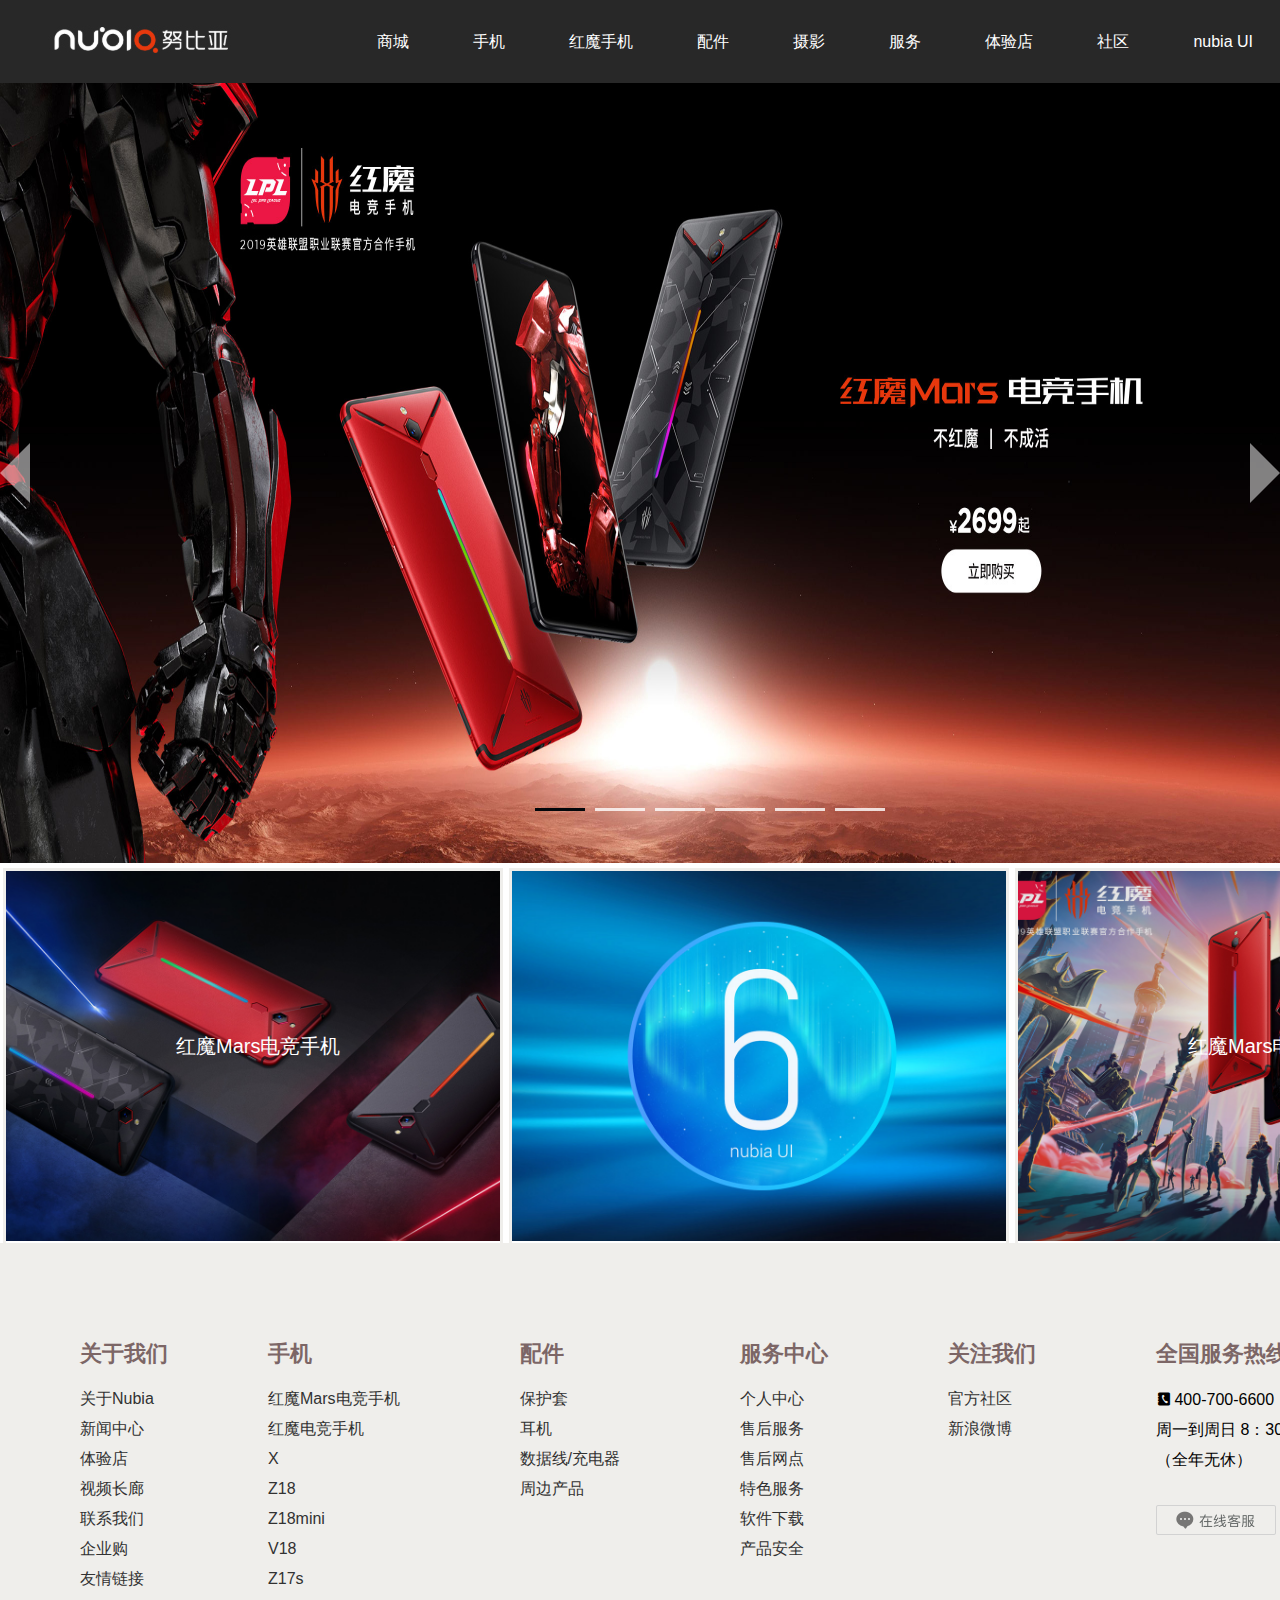
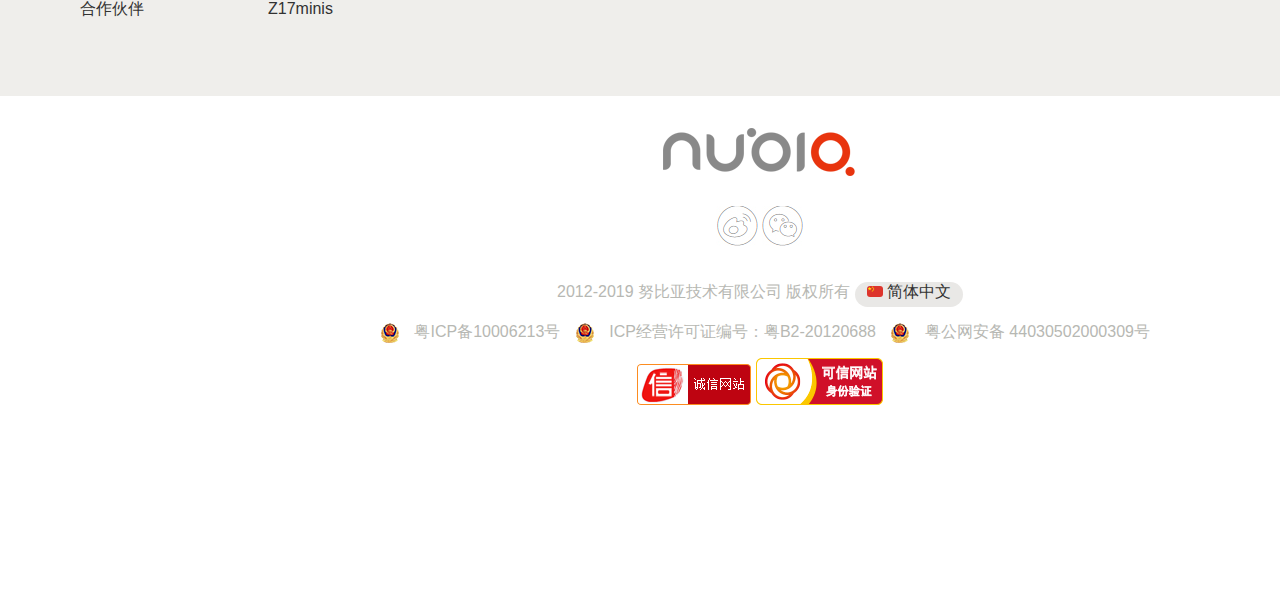
==== home/html/index.html @ 70eca1d1 "共有页面和主页面" ====
<!DOCTYPE html>
<html lang="en">

<head>
    <meta charset="UTF-8">
    <meta name="viewport" content="width=device-width, initial-scale=1.0">
    <meta http-equiv="X-UA-Compatible" content="ie=edge">
    <title>Document</title>
    <link rel="stylesheet" type="text/css" href="../css/reset.css">
    <link rel="stylesheet" type="text/css" href="../css/comcon.css">
    <link rel="stylesheet" type="text/css" href="../css/iconfont1.css">
    <link rel="stylesheet" type="text/css" href="../css/index.css">
</head>

<body>
    <!-- 导航条 -->
    <div id="header">
        <div class="head container">
            <div class="logo">
                <h1>
                    <a href="#">
                        努比亚
                    </a>
                </h1>
            </div>
            <div class="shoppingcart">
                <a href="#">
                    <span>购物车</span>
                    <span class="iconfont icon-gouwucheman"></span>
                </a>
            </div>
            <div class="nav">
                <ul class="topnav">
                    <li>
                        <a href="#">
                            商城
                        </a>
                    </li>
                    <li>
                        <a href="#">
                            手机
                        </a>
                        <!-- 下滑条 -->
                        <div id="slide">
                            <div class="sli container">
                                <div class="bao">
                                    <ul class="iplist">
                                        <li>
                                            <img src="../images/5bfe86f00790968.png">
                                            <p>努比亚红魔</p>
                                        </li>
                                        <li>
                                            <img src="../images/154745218913.png">
                                            <p>努比亚红魔</p>
                                        </li>
                                        <li>
                                            <img src="../images/153690693477.png">
                                            <p>努比亚红魔</p>
                                        </li>
                                        <li>
                                            <img src="../images/153629848589.png">
                                            <p>努比亚红魔</p>
                                        </li>
                                        <li>
                                            <img src="../images/150779043916.png">
                                            <p>努比亚红魔</p>
                                        </li>
                                        <li>
                                            <img src="../images/152152399040.png">
                                            <p>努比亚红魔</p>
                                        </li>
                                        <li>
                                            <img src="../images/5bfe86f00790968.png">
                                            <p>努比亚红魔</p>
                                        </li>
                                        <li>
                                            <img src="../images/154745218913.png">
                                            <p>努比亚红魔</p>
                                        </li>
                                        <li>
                                            <img src="../images/153690693477.png">
                                            <p>努比亚红魔</p>
                                        </li>
                                    </ul>
                                    
                                </div>

                            </div>
                            <button class="lef"></button>
                            <button class="rig"></button>
                        </div>
                    </li>
                    <li>
                        <a href="#">
                            红魔手机
                        </a>
                    </li>
                    <li>
                        <a href="#">
                            配件
                        </a>
                    </li>
                    <li>
                        <a href="#">
                            摄影
                        </a>
                    </li>
                    <li>
                        <a href="#">
                            服务
                        </a>
                    </li>
                    <li>
                        <a href="#">
                            体验店
                        </a>
                    </li>
                    <li>
                        <a href="#">
                            社区
                        </a>
                    </li>
                    <li>
                        <a href="#">
                            nubia UI
                        </a>
                    </li>
                    <li>
                        <a href="#">
                            <i class="iconfont icon-wode"></i>
                        </a>
                    </li>

                </ul>
            </div>
        </div>
    </div>

    <!-- banner图 -->
    <div id="banner">
        <div class="_slide">
            <div class="pic f"></div>
            <div class="pic a"></div>
            <div class="pic b"></div>
            <div class="pic c"></div>
            <div class="pic d"></div>
            <div class="pic e"></div>
            <div class="pic f"></div>
            <div class="pic a"></div>
        </div>
        <div class="dots">
            <div class="dot active"></div>
            <div class="dot"></div>
            <div class="dot"></div>
            <div class="dot"></div>
            <div class="dot"></div>
            <div class="dot"></div>
        </div>
        <div class="arrow next"></div>
        <div class="arrow prev"></div>
    </div>
    <!-- 三个小框 -->
    <div id="kuan">
        <div class=" kua container">
            <div class="box-1">
                <ul class="u1">
                    <li>
                        <a href="#">
                            <div class="img">

                            </div>
                            <div class="zi">
                                红魔Mars电竞手机
                            </div>
                        </a>
                    </li>
                    <li>
                        <a href="#">
                            <div class="img img2">

                            </div>
                        </a>
                    </li>
                    <li>
                        <a href="#">
                            <div class="img img3">

                            </div>
                            <div class="zi">
                                红魔Mars电竞手机
                            </div>
                        </a>
                    </li>
                </ul>
            </div>
        </div>
    </div>
    <!-- 尾部导航 -->
    <div id="subnav">
        <div class="sub container">
            <ul class="About">
                <li>
                    <a href="#">
                        <h2>
                            关于我们
                        </h2>
                    </a>
                </li>
                <li>
                    <a href="#">
                        关于Nubia
                    </a>
                </li>
                <li>
                    <a href="#">
                        新闻中心
                    </a>
                </li>
                <li>
                    <a href="#">
                        体验店
                    </a>
                </li>
                <li>
                    <a href="#">
                        视频长廊
                    </a>
                </li>
                <li>
                    <a href="#">
                        联系我们
                    </a>
                </li>
                <li>
                    <a href="#">
                        企业购
                    </a>
                </li>
                <li>
                    <a href="#">
                        友情链接
                    </a>
                </li>
                <li>
                    <a href="#">
                        合作伙伴
                    </a>
                </li>
            </ul>
            <ul class="iPhone">
                <li>
                    <a href="#">
                        <h2>
                            手机
                        </h2>
                    </a>
                </li>
                <li>
                    <a href="#">
                        红魔Mars电竞手机
                    </a>
                </li>
                <li>
                    <a href="#">
                        红魔电竞手机
                    </a>
                </li>
                <li>
                    <a href="#">
                        X
                    </a>
                </li>
                <li>
                    <a href="#">
                        Z18
                    </a>
                </li>
                <li>
                    <a href="#">
                        Z18mini
                    </a>
                </li>
                <li>
                    <a href="#">
                        V18
                    </a>
                </li>
                <li>
                    <a href="#">
                        Z17s
                    </a>
                </li>
                <li>
                    <a href="#">
                        Z17minis
                    </a>
                </li>
            </ul>
            <ul class="peijian">
                <li>
                    <a href="#">
                        <h2>
                            配件
                        </h2>
                    </a>
                </li>
                <li>
                    <a href="#">
                        保护套
                    </a>
                </li>
                <li>
                    <a href="#">
                        耳机
                    </a>
                </li>
                <li>
                    <a href="#">
                        数据线/充电器
                    </a>
                </li>
                <li>
                    <a href="#">
                        周边产品
                    </a>
                </li>
            </ul>
            <ul class="fuwu">
                <li>
                    <a href="#">
                        <h2>
                            服务中心
                        </h2>
                    </a>
                </li>
                <li>
                    <a href="#">
                        个人中心
                    </a>
                </li>
                <li>
                    <a href="#">
                        售后服务
                    </a>
                </li>
                <li>
                    <a href="#">
                        售后网点
                    </a>
                </li>
                <li>
                    <a href="#">
                        特色服务
                    </a>
                </li>
                <li>
                    <a href="#">
                        软件下载
                    </a>
                </li>
                <li>
                    <a href="#">
                        产品安全
                    </a>
                </li>

            </ul>
            <ul class="guanzhu">
                <li>
                    <a href="#">
                        <h2>
                            关注我们
                        </h2>
                    </a>
                </li>
                <li>
                    <a href="#">
                        官方社区
                    </a>
                </li>
                <li>
                    <a href="#">
                        新浪微博
                    </a>
                </li>

            </ul>
            <ul class="quanguo">
                <li>
                    <h2>
                        全国服务热线
                    </h2>
                </li>
                <li>
                    <i class="iconfont icon-shoujitongxunlu xtp"></i>
                    <span>400-700-6600</span>
                </li>
                <li>
                    <span>
                        周一到周日 8：30-20：30
                    </span>
                </li>
                <li>
                    （全年无休）
                </li>
                <li>
                    <i class="dtp"></i>
                </li>
            </ul>
        </div>
    </div>
    <!-- 尾部 -->
    <div id="footer">
        <div class="fot container">
            <h3>
                <a href="#"></a>
            </h3>
            <p>
                <a href="#">
                    <span class="spn1"></span>
                </a>
                <a href="#">
                    <span class="spn2"></span>
                </a>
            </p>
            <p>
                <span class="spn3">2012-2019 努比亚技术有限公司 版权所有</span>
                <a href="#">
                    <span class="spn4">
                        <i class="qi"></i>
                        <span>简体中文</span>
                    </span>
                </a>
            </p>
            <p>

                <span>
                    <a href="#">
                        <i class="hui"></i>
                        <span>粤ICP备10006213号</span>
                    </a>
                    <a href="#">
                        <i class="hui"></i>
                        <span>ICP经营许可证编号：粤B2-20120688</span>
                    </a>
                    <a href="#">
                        <i class="hui"></i>
                        <span>粤公网安备 44030502000309号</span>
                    </a>
                </span>
            </p>
            <p>
                <span class="spn5"></span>
                <span class="spn6"></span>
            </p>
        </div>
    </div>
    <!-- 回到顶部 -->
    <div id="gotop">
        <div class="top">
            <ul class="toplist">
                <li>
                    <a href="">
                        <i class="iconfont icon-kefu"></i>
                    </a>

                </li>
                <li class="list2">
                    <i id="dai" class="iconfont icon-gouwudai"></i>
                    <div class="code"></div>
                </li>
                <li class="up">
                    <i class="iconfont icon-tubiao02"></i>
                </li>
            </ul>
        </div>
    </div>
</body>

</html>
<script src="../js/jquery-3.3.1.js"></script>
<script src="../js/index.js"></script>
---- home/css/comcon.css ----
/* 导航条 */
#header{
    height:83px;
    background: #282828;
}
.head{
    height: 83px;
    background:#282828;
    overflow: hidden;
}
.container{
    width: 1520px;
    margin: 0 auto;
}
/* logo */
.logo{
    float: left;
    width: 189px;
    height: 28px;
    background: url(../images/logn1_03.jpg) no-repeat center;
    margin: 25px 0 0 48px;
}
.logo h1 a{
    display: inline-block;
    width: 189px;
    height: 28px;
    text-indent: -9999px;
}
/* 购物车 */
.shoppingcart{
    text-align:center;
    float: right;
    width: 150px;
    height: 83px;
    background: #f25c4a;
}
.shoppingcart span:nth-child(1){
    display: inline-block;
    line-height: 83px;
    color: #fff;
    vertical-align: middle;
}
.shoppingcart span:nth-child(2){
    display: inline-block;
    width: 22px;
    height: 22px;
    vertical-align: middle;
    color: #fff;
}
/*导航条 */
.topnav{
    float: right;
}
.topnav li{
    float: left;
    overflow: visible;
}
.topnav li a i{
    display: inline-block;
    width: 21px;
    height: 24px;
}
.topnav li a{
    line-height: 83px;
    margin: 0 32px 0 32px;
    color: #fff;
}
.topnav li a:hover{
    color: #cccccc;
}
/* 尾部导航 */
#subnav{
    height: 453px;
    background: #efeeeb;
}
.sub{
    height: 453px;
    background: #efeeeb;
    overflow: hidden;
}
.sub h2{
    font-size: 22px;
    font-weight: 600;
    margin-bottom: 15px;
    color: #7c6666;
}
.sub li{
    line-height: 30px;
}
.About{
    float: left;
    margin: 86px 40px 0 80px;
}
.iPhone{
    float: left;
    margin: 86px 60px 0 60px;
}
.peijian{
    float: left;
    margin: 86px 60px 0 60px;
}
.fuwu{
    float: left;
    margin: 86px 60px 0 60px;
}
.guanzhu{
    float: left;
    margin: 86px 60px 0 60px;
}
.quanguo{
    float: left;
    margin: 86px 60px 0 60px;
}
.xtp{
    display:inline-block;
    width: 14px;
    height: 16px;
}
.dtp{
    display:inline-block;
    margin-top: 30px;
    width: 120px;
    height: 30px;
    background: url(../images/5b7f58ccc7c2843.png) no-repeat;
}

/* 尾部 */
#footer{
    height: 500px;
    background: red;
}
.fot{
    height: 500px;
    background: #fff;
}
.fot h3 a {
    display: block;
    width: 194px;
    height: 110px;
    background: url(../images/nubia-logo-x2.png)no-repeat;
    margin: 0 auto;
}
.fot p:nth-child(2){
    margin-bottom: 30px;
    text-align: center;
}
.fot p:nth-child(3){
    color: #b7b8b3;
    margin-bottom: 15px;
    text-align: center;
}
.fot p:nth-child(4){
    margin-bottom: 15px;
    text-align: center;
}
.fot p:nth-child(4) span a{
    color: #b7b8b3; 
}
.fot p:nth-child(5){
    text-align: center;
}
.spn1{
    display: inline-block;
    width: 42px;
    height: 42px;
    background: url(../images/shop.nubia_03.jpg)no-repeat;
}
.spn2{
    text-align: center;
    display: inline-block;
    width: 42px;
    height: 42px;
    background: url(../images/shop.nubia_05.jpg)no-repeat;
}
.spn4{
    display: inline-block;
    width: 108px;
    height: 25px;
    border-radius: 15px;
    background: #e9e8e6;
    text-align: center;
}
.spn4:hover{
    background: #7c6666;
    color: #fff;
}
.qi{
    display: inline-block;
    width: 16px;
    height: 11px;
    border-radius: 3px;
    background: url(../images/spritesheet.png)no-repeat -2px -692px;
}
.hui{
    margin: 0 10px 0 10px;
    display: inline-block;
    width: 20px;
    height: 20px;
    background: url(../images/57c5599015f1558.png)no-repeat;
    vertical-align: middle;
}
.spn5{
    display: inline-block;
    width: 114px;
    height: 41px;
    background: url(../images/cert.png)no-repeat;
}
.spn6{
    display: inline-block;
    width: 127px;
    height: 47px;
    background: url(../images/cnnic.png)no-repeat;
}
---- home/css/iconfont1.css ----
@font-face {font-family: "iconfont";
  src: url('../font/iconfont.eot?t=1548914259914'); /* IE9 */
  src: url('../font/iconfont.eot?t=1548914259914#iefix') format('embedded-opentype'), /* IE6-IE8 */
  url('[data-uri]') format('woff2'),
  url('../font/iconfont.woff?t=1548914259914') format('woff'),
  url('../font/iconfont.ttf?t=1548914259914') format('truetype'), /* chrome, firefox, opera, Safari, Android, iOS 4.2+ */
  url('../font/iconfont.svg?t=1548914259914#iconfont') format('svg'); /* iOS 4.1- */
}

.iconfont {
  font-family: "iconfont" !important;
  font-size: 16px;
  font-style: normal;
  -webkit-font-smoothing: antialiased;
  -moz-osx-font-smoothing: grayscale;
}

.icon-gouwucheman:before {
  content: "\e600";
}

.icon-rectangle390:before {
  content: "\e601";
}

.icon-icon:before {
  content: "\e602";
}

.icon-xinyongqiahuankuan:before {
  content: "\e604";
}

.icon-dangmianfu:before {
  content: "\e605";
}

.icon-huilvhuansuan:before {
  content: "\e60d";
}

.icon-taobao:before {
  content: "\e60e";
}

.icon-lvyoutehui:before {
  content: "\e610";
}

.icon-caipiao:before {
  content: "\e611";
}

.icon-aa:before {
  content: "\e612";
}

.icon-kuaidi:before {
  content: "\e613";
}

.icon-aixinjuanzeng:before {
  content: "\e615";
}

.icon-diandian:before {
  content: "\e616";
}

.icon-huafeiqiazhuanrang:before {
  content: "\e617";
}

.icon-aliyouxi:before {
  content: "\e618";
}

.icon-shoujibaoling:before {
  content: "\e619";
}

.icon-tianmaobao:before {
  content: "\e61a";
}

.icon-qianbaopengyou:before {
  content: "\e61b";
}

.icon-dache:before {
  content: "\e61c";
}

.icon-suishendai:before {
  content: "\e61f";
}

.icon-xiaoyuanyiqiatong:before {
  content: "\e620";
}

.icon-zhaocaibao:before {
  content: "\e621";
}

.icon-yulebao:before {
  content: "\e622";
}

.icon-wodebaozhang:before {
  content: "\e623";
}

.icon-chenggong:before {
  content: "\e625";
}

.icon-shibai:before {
  content: "\e626";
}

.icon-jingshi:before {
  content: "\e627";
}

.icon-tishi:before {
  content: "\e628";
}

.icon-bangzhu:before {
  content: "\e629";
}

.icon-dengdai:before {
  content: "\e62a";
}

.icon-xiangji:before {
  content: "\e62b";
}

.icon-shoujitongxunlu:before {
  content: "\e62c";
}

.icon-shezhi:before {
  content: "\e62d";
}

.icon-wode:before {
  content: "\e62e";
}

.icon-sousuo:before {
  content: "\e630";
}

.icon-liebiao:before {
  content: "\e631";
}

.icon-saoyisao:before {
  content: "\e638";
}

.icon-fukuanma:before {
  content: "\e639";
}

.icon-huankuan:before {
  content: "\e659";
}

.icon-gongzi:before {
  content: "\e65c";
}

.icon-tubiao02:before {
  content: "\e606";
}

.icon-chonghuafeib:before {
  content: "\e655";
}

.icon-biaoxingfill:before {
  content: "\e732";
}

.icon-dingdan:before {
  content: "\e737";
}

.icon-pengyou:before {
  content: "\e746";
}

.icon-saoma:before {
  content: "\e749";
}

.icon-shanchu:before {
  content: "\e74b";
}

.icon-shenfen:before {
  content: "\e74d";
}

.icon-shizhongfill:before {
  content: "\e74e";
}

.icon-shouye:before {
  content: "\e751";
}

.icon-sousuo1:before {
  content: "\e752";
}

.icon-tuikuan:before {
  content: "\e75a";
}

.icon-xiangyou1:before {
  content: "\e775";
}

.icon-logo:before {
  content: "\e66a";
}

.icon-gouwudai:before {
  content: "\e652";
}

.icon-caidan:before {
  content: "\e62f";
}

.icon-xiajiantou:before {
  content: "\e733";
}

.icon-shoucang:before {
  content: "\e60a";
}

.icon-shezhi2:before {
  content: "\e61d";
}

.icon-xiaoxi:before {
  content: "\e603";
}

.icon-shouye1:before {
  content: "\e71f";
}

.icon-kefu:before {
  content: "\e632";
}

.icon-xinyongqiahuankuan-copy:before {
  content: "\e734";
}
---- home/css/index.css ----
/* banner图 */
#banner{
    width: 100%;
    position: relative;
    height: 780px;
    overflow: hidden;
}
._slide{
    width: 800%;
    position:absolute;
    height: 780px;
}
._slide .pic{
    float: left;
    width:12.5%;
    height: 100%;
}
._slide .a{
    background: url(../images/154753637040.jpg)no-repeat center;
    background-size: 100% 100%;
}
._slide .b{
    background: url(../images/154760533589.jpg)no-repeat center;
    background-size: 100% 100%;
}
._slide .c{
    background: url(../images/154771424742.jpg)no-repeat center;
    background-size: 100% 100%;
}
._slide .d{
    background: url(../images/154789072681.jpg)no-repeat center;
    background-size: 100% 100%;
}
._slide .e{
    background: url(../images/154807121647.jpg)no-repeat center;
    background-size: 100% 100%;
}
._slide .f{
    background: url(../images/154753571348.jpg)no-repeat center;
    background-size: 100% 100%;
}
.dots{
    position: absolute;
    top: 725px;
    left: 530px;
}
.dots .dot{
    margin: 0 5px 0 5px;
    float: left;
    height: 3px;
    width: 50px;
    background-color: rgba(255,255,255, 0.8);
}
.dots .active{
    box-shadow: 0 0 0 2px rgba(7,17,27,0.4) inset;
    background-color: #000;
}
.arrow{
     /*左箭头*/
    width: 0;
    height: 0;
    border-right: 30px solid rgba(255,255,255,.5);
    border-top: 30px solid transparent;
    border-bottom: 30px solid transparent;
    position: absolute;
    left:0;
    top: 50%;
    margin-top: -30px;
    z-index: 2;
}
.arrow:hover{
    /*鼠标移动到箭头时候的样式*/
    border-right-color:white ;
}
.next{
    /*右箭头*/
    left:auto;
    right: 0;
    top: 50%;
    margin-top: -30px;
    transform: rotate(180deg);
    z-index: 2;
}
.container{
    width: 1520px;
    margin: 0 auto;
}
/*下滑框 */
#slide{
    left: 0;
    width:100%;
    position: absolute;
    top: 83px;
    height: 0px;
    background-color: rgba(0,0,0, 0.9);
    opacity: 0;
    z-index: 1;
}
#slide2{
    left: 0;
    width:100%;
    position: absolute;
    top: 83px;
    height: 0px;
    background-color: rgba(0,0,0, 0.9);
    opacity: 0;
    overflow: hidden;
}
.sli{ 
    position: relative;
    width: 1170px;
    height: 100%;
    opacity: 1;
    overflow: hidden;
}
.iplist{
    position: absolute;
    left: 0px;
    top: 57px;
    padding: 0;
    list-style: none;
    overflow: hidden;
    height: 188px; 
    width: 9999px;
    color: #ffffff;
}
.iplist li{
    text-align: center;
    margin: 0 40px 0 40px;
}
.iplist li img{
    width: 115px;
    height: 130px;
}
.iplist li p{
    margin-top: 20px;
}
.lef{
    position:absolute;
    top: 120px;
    right: 30px;;
    display: block;
    width: 28px;
    height: 45px;
    background: url(../images/right1.png) ;
    border: none;
    z-index: 10;

}
.rig{
    position:absolute;
    top: 120px;
    left: 110px;;
    display: block;
    width: 28px;
    height: 45px;
    background: url(../images/left1.png) ;
    border: none;
    z-index: 10;

}
.bao{
    width: 1170px;
    height: 188px;
    overflow: hidden;
    margin: 0 auto;
}
/* 三个框 */
#kuan{
    height: 380px;
    background: red;
}
.kua{
    height: 380px;
    background: #ffffff;
}
.u1 li{
    float: left;
    width: 500px;
    height: 380px;
    margin: 5px 3px 5px 3px;
    border: 3px solid #efeeeb;
    box-sizing: border-box
}
.u1 li a{
    position: relative;
    display: block;
    height: 370px;
    transition: all 0.15s cubic-bezier(0.65, 0.045, 0.35, 1);
    word-wrap: break-word;
    cursor: pointer;
    overflow: hidden;
}
.img{
    width:500px;
    height: 370px; 
    background: url(../images/154779147990.jpg)no-repeat center;
    background-size: cover;
    box-sizing: border-box;
    transform: scale(1.15,1.15);
    transition: all 1s linear;
}
.img2{
    background: url(../images/153671857690.jpg)no-repeat center;
    background-size: cover;
}
.img3{
    background: url(../images/15480493767.jpg)no-repeat center;
    background-size: cover;
}
.u1 li a:hover .img{
    transform: scale(1,1);
    box-sizing: border-box;
    overflow: hidden;
}
.u1 li a .zi{
    position: absolute;
    top: 162px;
    left: 170px;
    box-sizing: border-box;
    color: #ffffff;
    font-size: 20px;
}
/* 回到顶部 */
#gotop{
    position: fixed;
    right: 0;
    bottom: 0;
    width: 80px;
    height: 300px;
    display: none;
}
.top{
    width: 80px;
    height: 300px;
}
.toplist{
    width: 80px;
    height: 300px;
}
.toplist li:nth-child(1) i{
    display: block;
    width: 80px;
    height: 80px;
    font-size: 50px;
    text-align: center;
    line-height: 80px;
    color: #cccccc;
}
.toplist li:nth-child(2) i{
    display: block;
    width: 80px;
    height: 80px;
    font-size: 50px;
    text-align: center;
    line-height: 80px;
    color: #cccccc;
    position: relative;
}
.code{
    position: absolute;
    top: 50px;
    left: -120px;
    width: 140px;
    height: 140px;
    background: url(../images/5a025bb45ab694.png)no-repeat center;
    background-size: cover;
    display: none;
}
.toplist li:nth-child(3) i{
    display: block;
    width: 80px;
    height: 80px;
    font-size: 50px;
    text-align: center;
    line-height: 80px;
    color: #cccccc;
}
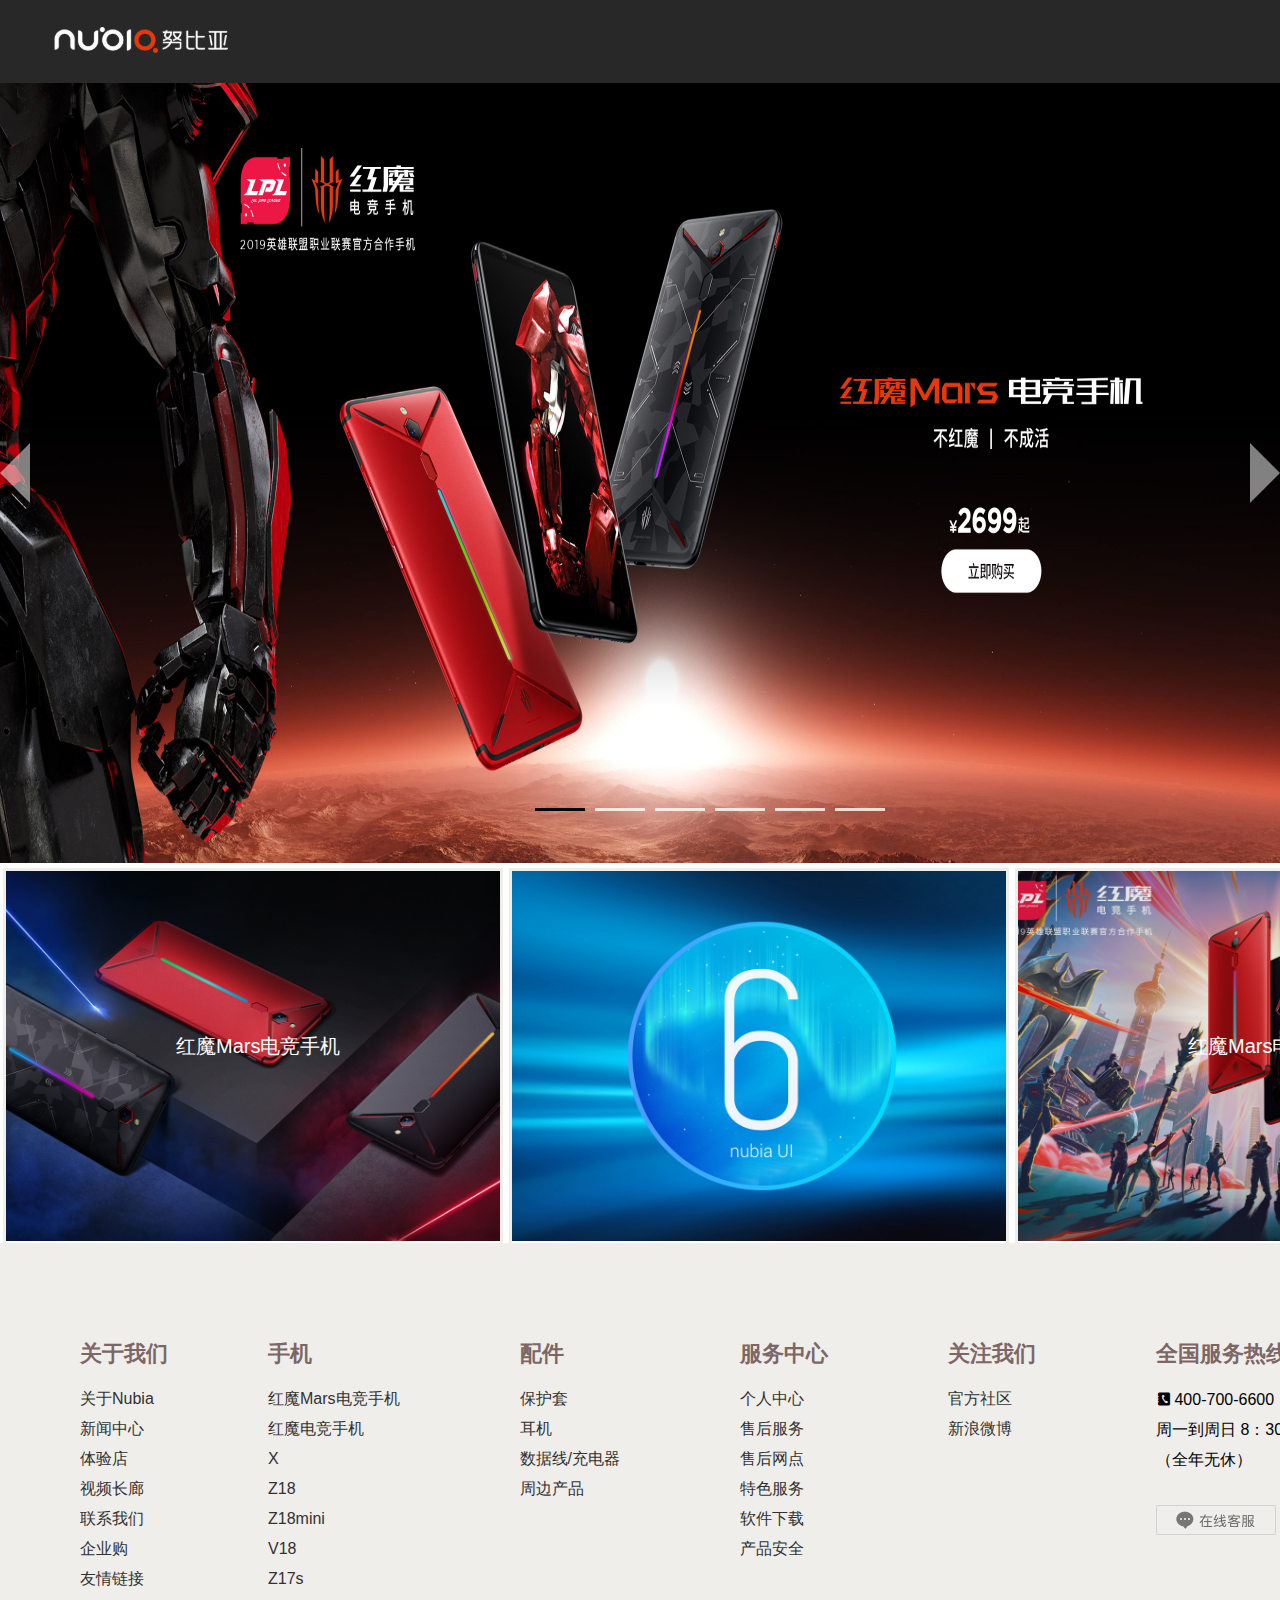
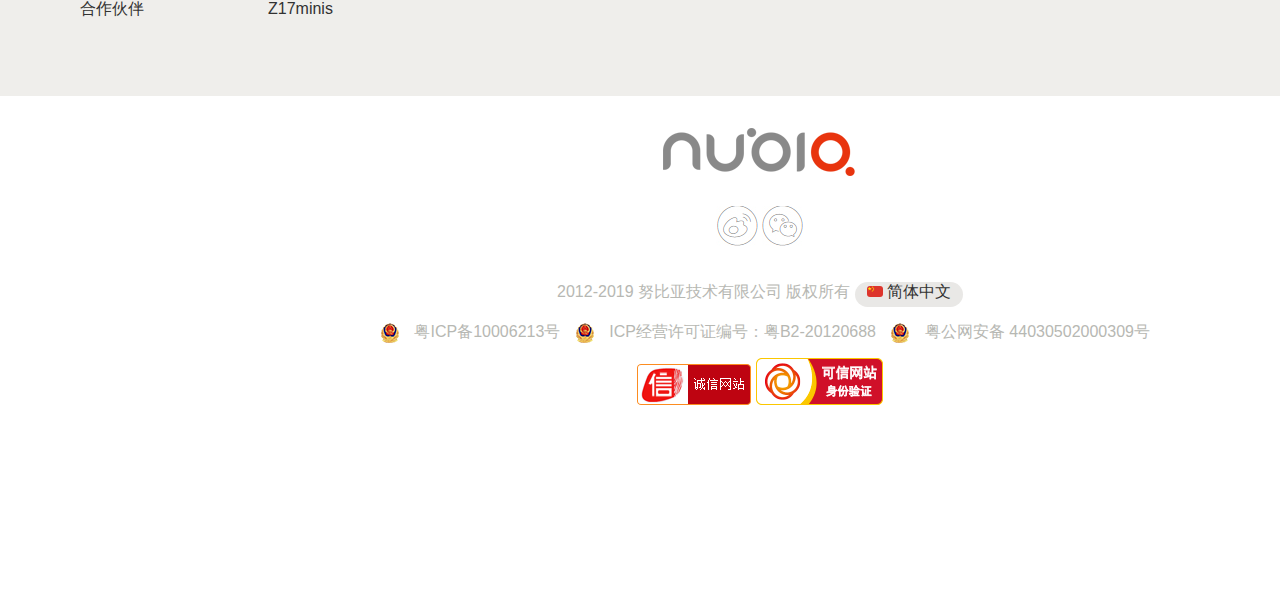
==== commit b988f376: "商品详情页" ====
--- a/home/html/index.html
+++ b/home/html/index.html
@@ -11,14 +11,13 @@
     <link rel="stylesheet" type="text/css" href="../css/iconfont1.css">
     <link rel="stylesheet" type="text/css" href="../css/index.css">
 </head>
-
 <body>
     <!-- 导航条 -->
     <div id="header">
         <div class="head container">
             <div class="logo">
                 <h1>
-                    <a href="#">
+                    <a href="../../home/html/index.html">
                         努比亚
                     </a>
                 </h1>
@@ -32,7 +31,11 @@
             <div class="nav">
                 <ul class="topnav">
                     <li>
-                        <a href="#">
+<<<<<<< HEAD
+                        <a href="commodity.html">
+=======
+                        <a href="../../home/html/shopping.html">
+>>>>>>> 7367fc770f754c1dd8aa92fea07f0356615c71b8
                             商城
                         </a>
                     </li>
@@ -46,43 +49,75 @@
                                 <div class="bao">
                                     <ul class="iplist">
                                         <li>
-                                            <img src="../images/5bfe86f00790968.png">
-                                            <p>努比亚红魔</p>
-                                        </li>
-                                        <li>
-                                            <img src="../images/154745218913.png">
-                                            <p>努比亚红魔</p>
-                                        </li>
-                                        <li>
-                                            <img src="../images/153690693477.png">
-                                            <p>努比亚红魔</p>
-                                        </li>
-                                        <li>
-                                            <img src="../images/153629848589.png">
-                                            <p>努比亚红魔</p>
-                                        </li>
-                                        <li>
-                                            <img src="../images/150779043916.png">
-                                            <p>努比亚红魔</p>
-                                        </li>
-                                        <li>
-                                            <img src="../images/152152399040.png">
-                                            <p>努比亚红魔</p>
-                                        </li>
-                                        <li>
-                                            <img src="../images/5bfe86f00790968.png">
-                                            <p>努比亚红魔</p>
-                                        </li>
-                                        <li>
-                                            <img src="../images/154745218913.png">
-                                            <p>努比亚红魔</p>
-                                        </li>
-                                        <li>
-                                            <img src="../images/153690693477.png">
-                                            <p>努比亚红魔</p>
+<<<<<<< HEAD
+                                            <a href="../../home/html/shopping.html">
+=======
+                                            <a href="#">
+>>>>>>> 7367fc770f754c1dd8aa92fea07f0356615c71b8
+                                            
+                                                <img src="../images/5bfe86f00790968.png">
+                                                <p>努比亚红魔</p>
+                                            </a>
+                                            
+                                        </li>
+                                        <li>
+<<<<<<< HEAD
+                                            <a href="../../home/html/shopping.html">
+=======
+                                            <a href="#">
+>>>>>>> 7367fc770f754c1dd8aa92fea07f0356615c71b8
+                                                <img src="../images/154745218913.png">
+                                                <p>X</p>
+                                            </a>
+                                        </li>
+                                        <li>
+<<<<<<< HEAD
+                                            <a href="../../home/html/shopping.html">
+=======
+                                            <a href="#">
+>>>>>>> 7367fc770f754c1dd8aa92fea07f0356615c71b8
+                                                <img src="../images/153690693477.png">
+                                                <p>努比亚红魔</p>
+                                            </a>
+                                        </li>
+                                        <li>
+                                            <a href="#">
+                                                <img src="../images/153629848589.png">
+                                                <p>努比亚红魔</p>
+                                            </a>
+                                        </li>
+                                        <li>
+                                            <a href="#">
+                                                <img src="../images/150779043916.png">
+                                                <p>努比亚红魔</p>
+                                            </a>
+                                        </li>
+                                        <li>
+                                            <a href="#">
+                                                <img src="../images/152152399040.png">
+                                                <p>努比亚红魔</p>
+                                            </a>
+                                        </li>
+                                        <li>
+                                                <a href="#">
+                                                    <img src="../images/5bfe86f00790968.png">
+                                                    <p>努比亚红魔</p>
+                                                </a>
+                                        </li>
+                                        <li>
+                                            <a href="#">
+                                                <img src="../images/154745218913.png">
+                                                <p>努比亚红魔</p>
+                                            </a>
+                                        </li>
+                                        <li>
+                                                <a href="#">
+                                                    <img src="../images/153690693477.png">
+                                                    <p>努比亚红魔</p>
+                                                </a>
                                         </li>
                                     </ul>
-                                    
+
                                 </div>
 
                             </div>
@@ -94,6 +129,75 @@
                         <a href="#">
                             红魔手机
                         </a>
+                        <!-- 下滑条 -->
+                        <div id="slides">
+                            <div class="slis container">
+                                <div class="baos">
+                                    <ul class="iplists">
+                                            <li>
+                                                <a href="#">
+                                            
+                                                    <img src="../images/5bfe86f00790968.png">
+                                                    <p>努比亚红魔</p>
+                                                </a>
+                                            
+                                            </li>
+                                            <li>
+                                                <a href="#">
+                                                    <img src="../images/154745218913.png">
+                                                    <p>X</p>
+                                                </a>
+                                            </li>
+                                            <li>
+                                                <a href="#">
+                                                    <img src="../images/153690693477.png">
+                                                    <p>努比亚红魔</p>
+                                                </a>
+                                            </li>
+                                            <li>
+                                                <a href="#">
+                                                    <img src="../images/153629848589.png">
+                                                    <p>努比亚红魔</p>
+                                                </a>
+                                            </li>
+                                            <li>
+                                                <a href="#">
+                                                    <img src="../images/150779043916.png">
+                                                    <p>努比亚红魔</p>
+                                                </a>
+                                            </li>
+                                            <li>
+                                                <a href="#">
+                                                    <img src="../images/152152399040.png">
+                                                    <p>努比亚红魔</p>
+                                                </a>
+                                            </li>
+                                            <li>
+                                                <a href="#">
+                                                    <img src="../images/5bfe86f00790968.png">
+                                                    <p>努比亚红魔</p>
+                                                </a>
+                                            </li>
+                                            <li>
+                                                <a href="#">
+                                                    <img src="../images/154745218913.png">
+                                                    <p>努比亚红魔</p>
+                                                </a>
+                                            </li>
+                                            <li>
+                                                <a href="#">
+                                                    <img src="../images/153690693477.png">
+                                                    <p>努比亚红魔</p>
+                                                </a>
+                                            </li>
+                                    </ul>
+
+                                </div>
+
+                            </div>
+                            <button class="lefs"></button>
+                            <button class="rigs"></button>
+                        </div>
                     </li>
                     <li>
                         <a href="#">
@@ -126,7 +230,7 @@
                         </a>
                     </li>
                     <li>
-                        <a href="#">
+                        <a href="../../login/html/login.html">
                             <i class="iconfont icon-wode"></i>
                         </a>
                     </li>
@@ -135,7 +239,6 @@
             </div>
         </div>
     </div>
-
     <!-- banner图 -->
     <div id="banner">
         <div class="_slide">
@@ -175,7 +278,7 @@
                         </a>
                     </li>
                     <li>
-                        <a href="#">
+                        <a href="UI6.html">
                             <div class="img img2">
 
                             </div>
--- a/home/css/comcon.css
+++ b/home/css/comcon.css
@@ -127,7 +127,6 @@
 /* 尾部 */
 #footer{
     height: 500px;
-    background: red;
 }
 .fot{
     height: 500px;
@@ -210,4 +209,202 @@
     width: 127px;
     height: 47px;
     background: url(../images/cnnic.png)no-repeat;
+}
+/*下滑框 */
+#slide{
+    left: 0;
+    width:100%;
+    position: absolute;
+    top: 83px;
+    height: 0px;
+    background-color: rgba(0,0,0, 0.9);
+    opacity: 0;
+    z-index: 20;
+}
+#slides{
+    left: 0;
+    width:100%;
+    position: absolute;
+    top: 83px;
+    height: 0px;
+    background-color: rgba(0,0,0, 0.9);
+    opacity: 0;
+    z-index: 20;
+    overflow: hidden;
+}
+.sli{ 
+    position: relative;
+    width: 1170px;
+    height: 100%;
+    opacity: 1;
+    overflow: hidden;
+}
+.slis{ 
+    position: relative;
+    width: 1170px;
+    height: 100%;
+    opacity: 1;
+    overflow: hidden;
+}
+.iplist{
+    position: absolute;
+    left: 0px;
+    top: 57px;
+    padding: 0;
+    list-style: none;
+    overflow: hidden;
+    height: 188px; 
+    width: 9999px;
+    color: #ffffff;
+}
+.iplist li{
+    text-align: center;
+    margin: 0 -36px 0 40px;
+}
+.iplists{
+    position: absolute;
+    left: 0px;
+    top: 57px;
+    padding: 0;
+    list-style: none;
+    overflow: hidden;
+    height: 188px; 
+    width: 9999px;
+    color: #ffffff;
+}
+.iplists li{
+    width: 115px;
+    text-align: center;
+    margin: 0 40px 0 40px;
+    box-sizing: border-box;
+}
+.iplists li img{
+    width: 115px;
+    height: 130px;
+    margin-left: -18px;
+}
+.iplist li img{
+    width: 115px;
+    height: 130px;
+}
+.iplist li a p{
+    margin:-60px 0 0 30px;
+}
+.iplists li p{
+    margin:-60px 0 0 30px;
+}
+.lef{
+    position:absolute;
+    top: 120px;
+    right: 30px;;
+    display: block;
+    width: 28px;
+    height: 45px;
+    background: url(../images/right1.png) ;
+    border: none;
+    z-index: 10;
+
+}
+.rig{
+    position:absolute;
+    top: 120px;
+    left: 110px;;
+    display: block;
+    width: 28px;
+    height: 45px;
+    background: url(../images/left1.png) ;
+    border: none;
+    z-index: 10;
+
+}
+.lefs{
+    position:absolute;
+    top: 120px;
+    right: 30px;;
+    display: block;
+    width: 28px;
+    height: 45px;
+    background: url(../images/right1.png) ;
+    border: none;
+    z-index: 10;
+
+}
+.rigs{
+    position:absolute;
+    top: 120px;
+    left: 110px;;
+    display: block;
+    width: 28px;
+    height: 45px;
+    background: url(../images/left1.png) ;
+    border: none;
+    z-index: 10;
+
+}
+.bao{
+    width: 1170px;
+    height: 188px;
+    overflow: hidden;
+    margin: 0 auto;
+}
+.baos{
+    width: 1170px;
+    height: 188px;
+    overflow: hidden;
+    margin: 0 auto;
+}
+/* 回到顶部 */
+#gotop{
+    position: fixed;
+    right: 0;
+    bottom: 0;
+    width: 80px;
+    height: 300px;
+    display: none;
+}
+.top{
+    width: 80px;
+    height: 300px;
+}
+.toplist{
+    width: 80px;
+    height: 300px;
+}
+.toplist li:nth-child(1) i{
+    display: block;
+    width: 80px;
+    height: 80px;
+    font-size: 50px;
+    text-align: center;
+    line-height: 80px;
+    color: #cccccc;
+}
+.toplist li:nth-child(2) i{
+    display: block;
+    width: 80px;
+    height: 80px;
+    font-size: 50px;
+    text-align: center;
+    line-height: 80px;
+    color: #cccccc;
+    position: relative;
+}
+.code{
+    position: absolute;
+    top: 50px;
+    left: -120px;
+    width: 140px;
+    height: 140px;
+    background: url(../images/5a025bb45ab694.png)no-repeat center;
+    background-size: cover;
+    display: none;
+}
+.toplist li:nth-child(3) i{
+    display: block;
+    width: 80px;
+    height: 80px;
+    font-size: 50px;
+    text-align: center;
+    line-height: 80px;
+    color: #cccccc;
 }--- a/home/css/index.css
+++ b/home/css/index.css
@@ -96,7 +96,7 @@
     opacity: 0;
     z-index: 1;
 }
-#slide2{
+#slides{
     left: 0;
     width:100%;
     position: absolute;
@@ -105,8 +105,16 @@
     background-color: rgba(0,0,0, 0.9);
     opacity: 0;
     overflow: hidden;
+    z-index: 99;
 }
 .sli{ 
+    position: relative;
+    width: 1170px;
+    height: 100%;
+    opacity: 1;
+    overflow: hidden;
+}
+.slis{ 
     position: relative;
     width: 1170px;
     height: 100%;
@@ -126,14 +134,39 @@
 }
 .iplist li{
     text-align: center;
+    margin: 0 -36px 0 40px;
+}
+.iplists{
+    position: absolute;
+    left: 0px;
+    top: 57px;
+    padding: 0;
+    list-style: none;
+    overflow: hidden;
+    height: 188px; 
+    width: 9999px;
+    color: #ffffff;
+}
+.iplists li{
+    width: 115px;
+    text-align: center;
     margin: 0 40px 0 40px;
+    box-sizing: border-box;
+}
+.iplists li img{
+    width: 115px;
+    height: 130px;
+    margin-left: -18px;
 }
 .iplist li img{
     width: 115px;
     height: 130px;
 }
-.iplist li p{
-    margin-top: 20px;
+.iplist li a p{
+    margin:-60px 0 0 30px;
+}
+.iplists li p{
+    margin:-60px 0 0 30px;
 }
 .lef{
     position:absolute;
@@ -159,16 +192,45 @@
     z-index: 10;
 
 }
+.lefs{
+    position:absolute;
+    top: 120px;
+    right: 30px;;
+    display: block;
+    width: 28px;
+    height: 45px;
+    background: url(../images/right1.png) ;
+    border: none;
+    z-index: 10;
+
+}
+.rigs{
+    position:absolute;
+    top: 120px;
+    left: 110px;;
+    display: block;
+    width: 28px;
+    height: 45px;
+    background: url(../images/left1.png) ;
+    border: none;
+    z-index: 10;
+
+}
 .bao{
     width: 1170px;
     height: 188px;
     overflow: hidden;
     margin: 0 auto;
 }
+.baos{
+    width: 1170px;
+    height: 188px;
+    overflow: hidden;
+    margin: 0 auto;
+}
 /* 三个框 */
 #kuan{
     height: 380px;
-    background: red;
 }
 .kua{
     height: 380px;
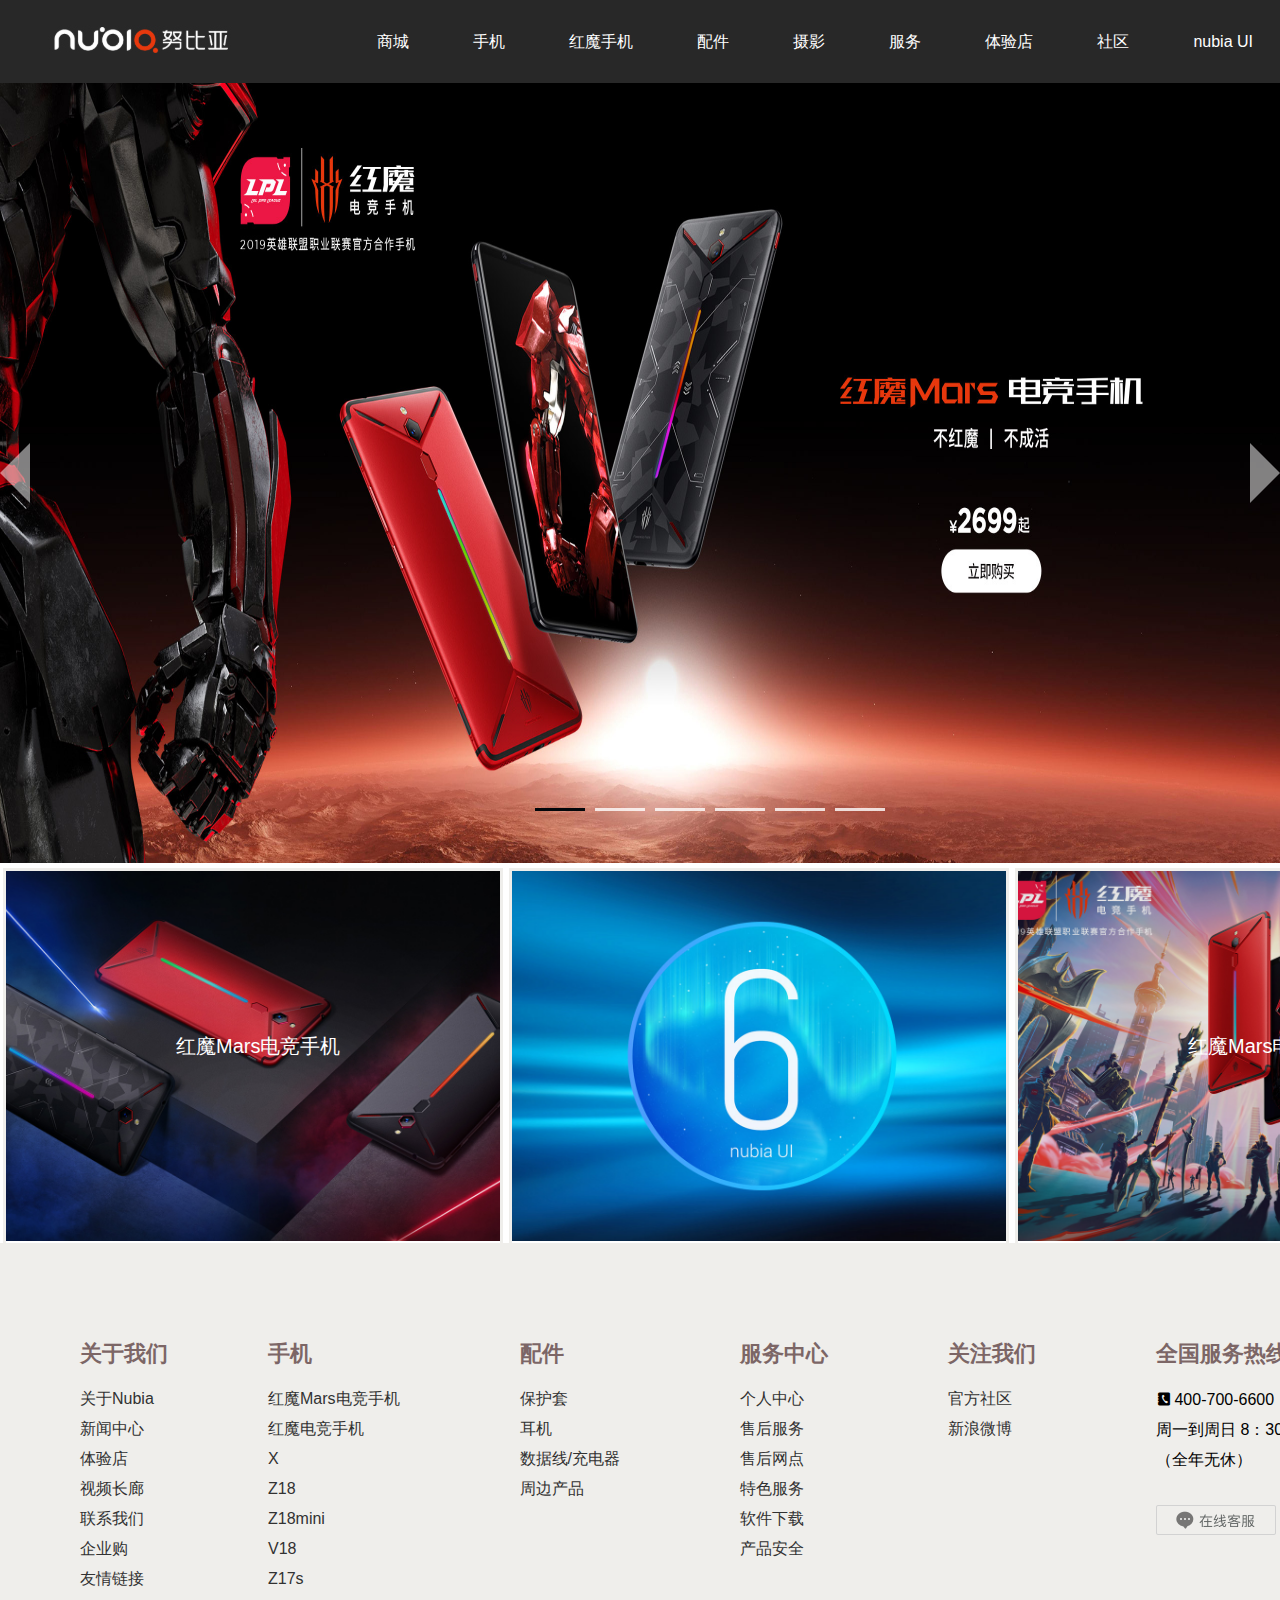
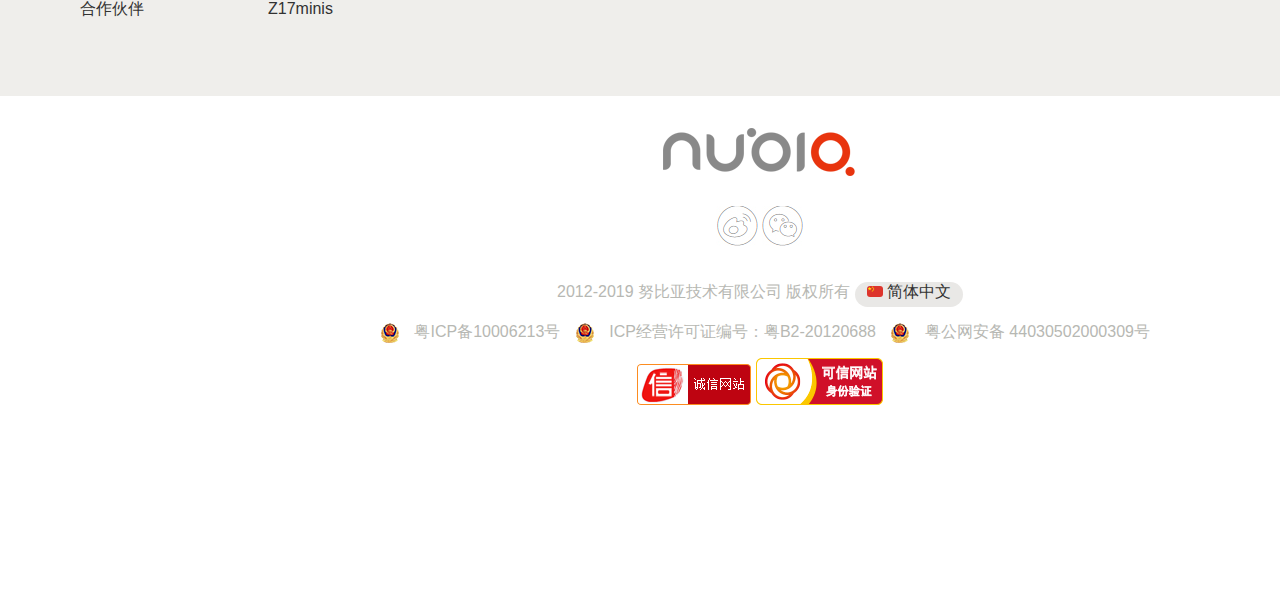
==== commit 48cbe4f7: "修改" ====
--- a/home/html/index.html
+++ b/home/html/index.html
@@ -31,11 +31,7 @@
             <div class="nav">
                 <ul class="topnav">
                     <li>
-<<<<<<< HEAD
                         <a href="commodity.html">
-=======
-                        <a href="../../home/html/shopping.html">
->>>>>>> 7367fc770f754c1dd8aa92fea07f0356615c71b8
                             商城
                         </a>
                     </li>
@@ -49,11 +45,7 @@
                                 <div class="bao">
                                     <ul class="iplist">
                                         <li>
-<<<<<<< HEAD
                                             <a href="../../home/html/shopping.html">
-=======
-                                            <a href="#">
->>>>>>> 7367fc770f754c1dd8aa92fea07f0356615c71b8
                                             
                                                 <img src="../images/5bfe86f00790968.png">
                                                 <p>努比亚红魔</p>
@@ -61,21 +53,13 @@
                                             
                                         </li>
                                         <li>
-<<<<<<< HEAD
                                             <a href="../../home/html/shopping.html">
-=======
-                                            <a href="#">
->>>>>>> 7367fc770f754c1dd8aa92fea07f0356615c71b8
                                                 <img src="../images/154745218913.png">
                                                 <p>X</p>
                                             </a>
                                         </li>
                                         <li>
-<<<<<<< HEAD
                                             <a href="../../home/html/shopping.html">
-=======
-                                            <a href="#">
->>>>>>> 7367fc770f754c1dd8aa92fea07f0356615c71b8
                                                 <img src="../images/153690693477.png">
                                                 <p>努比亚红魔</p>
                                             </a>
